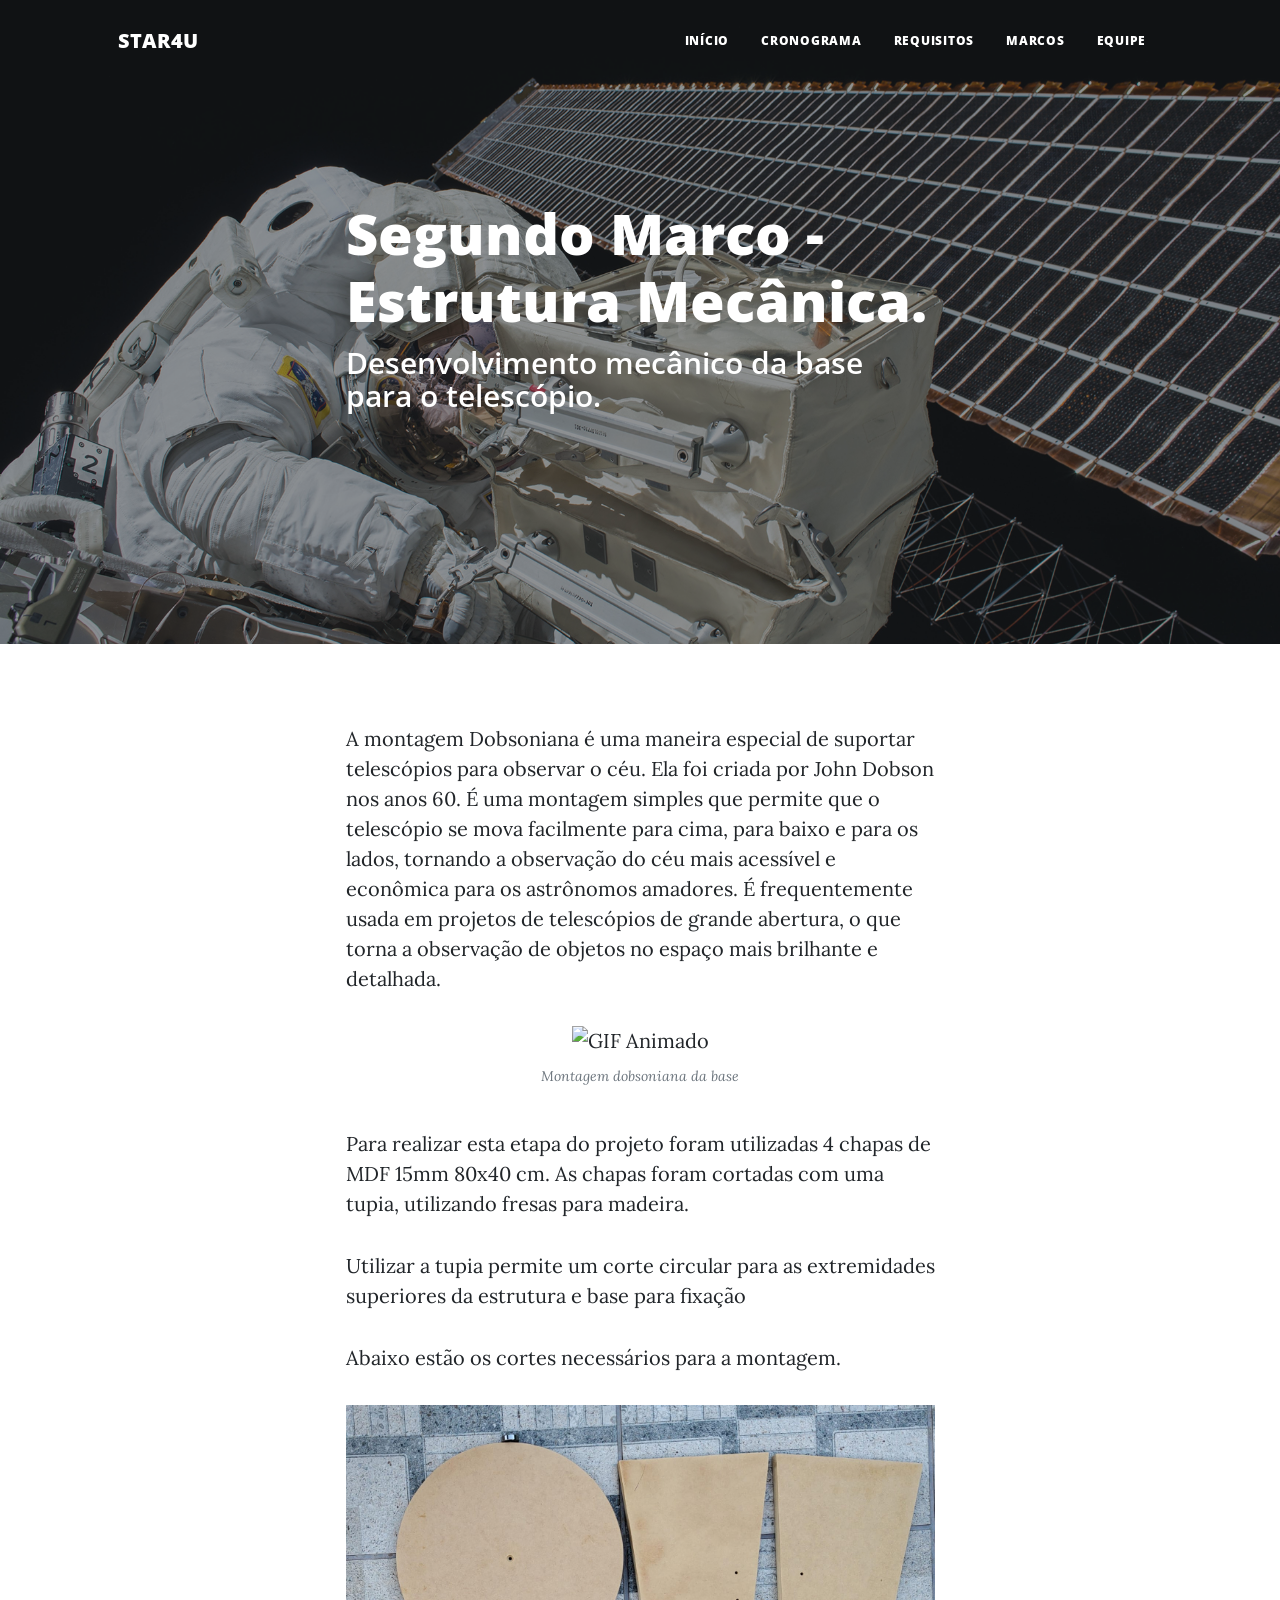
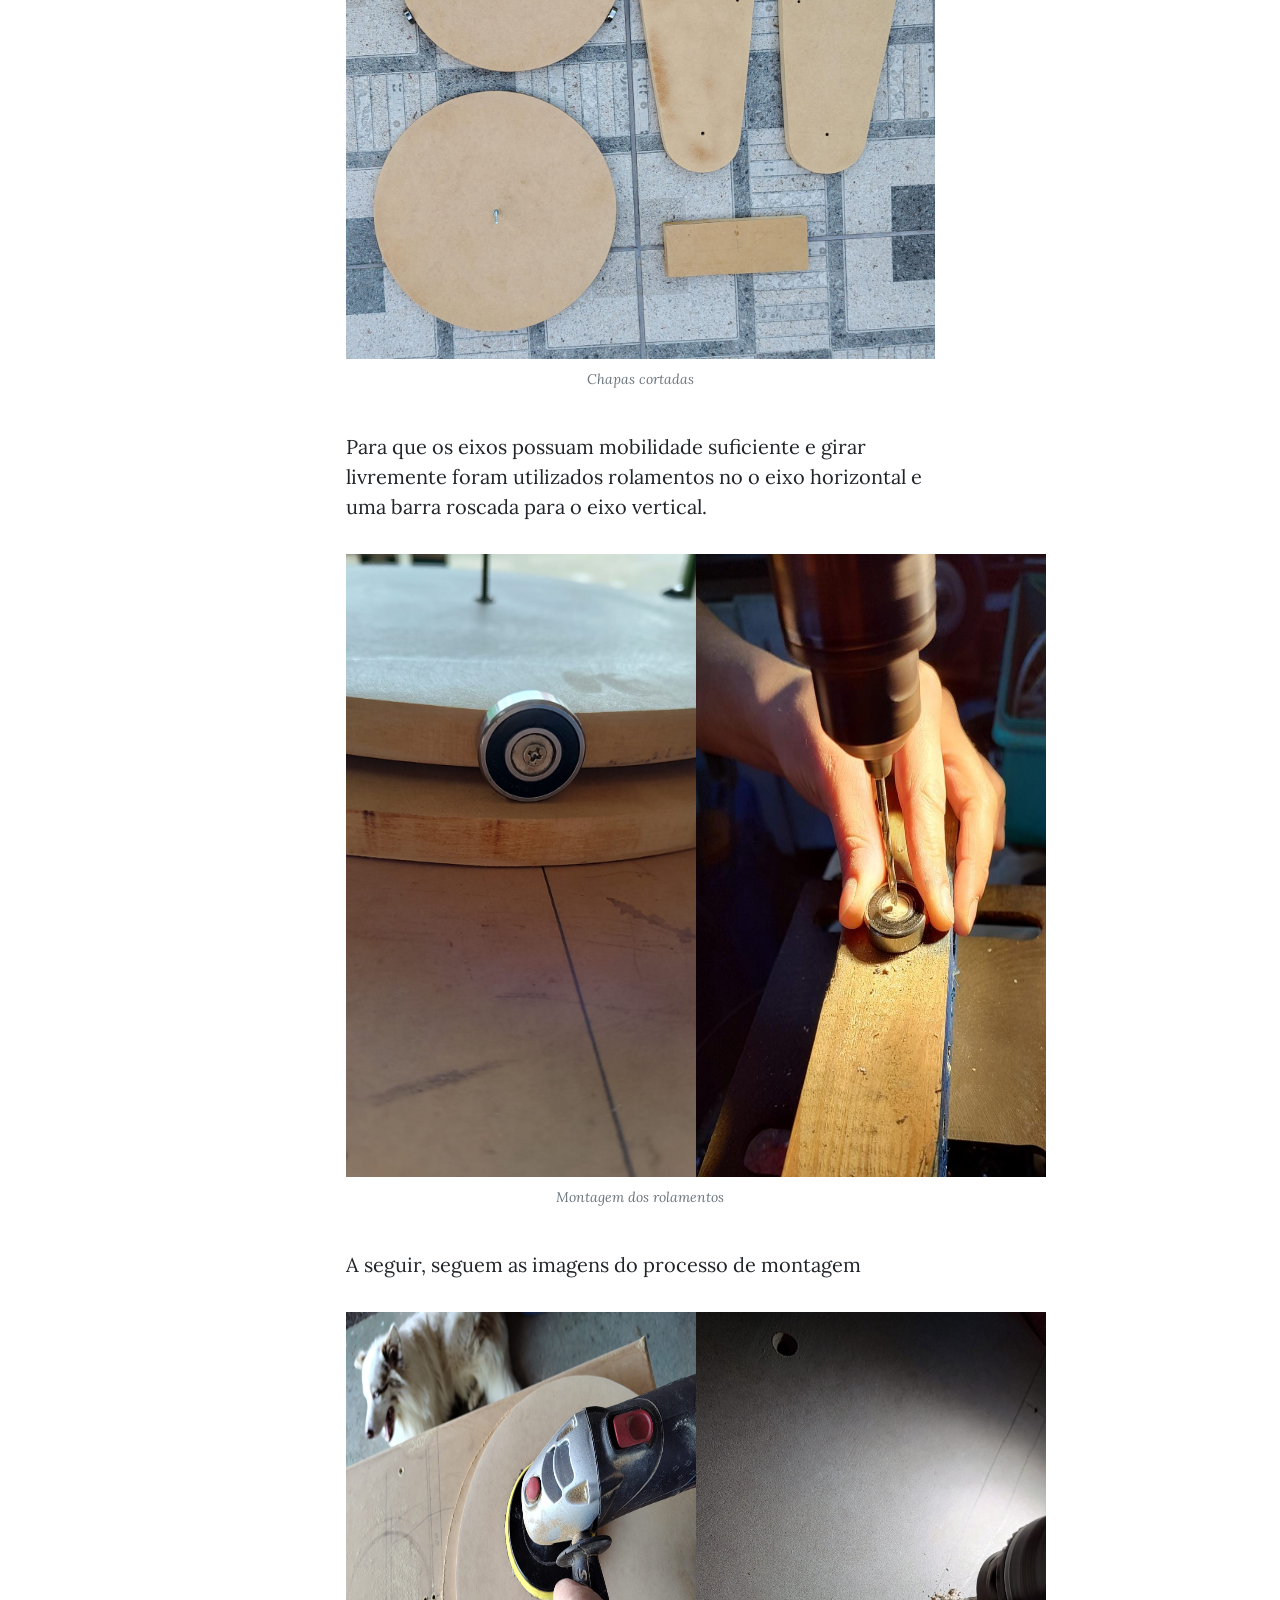
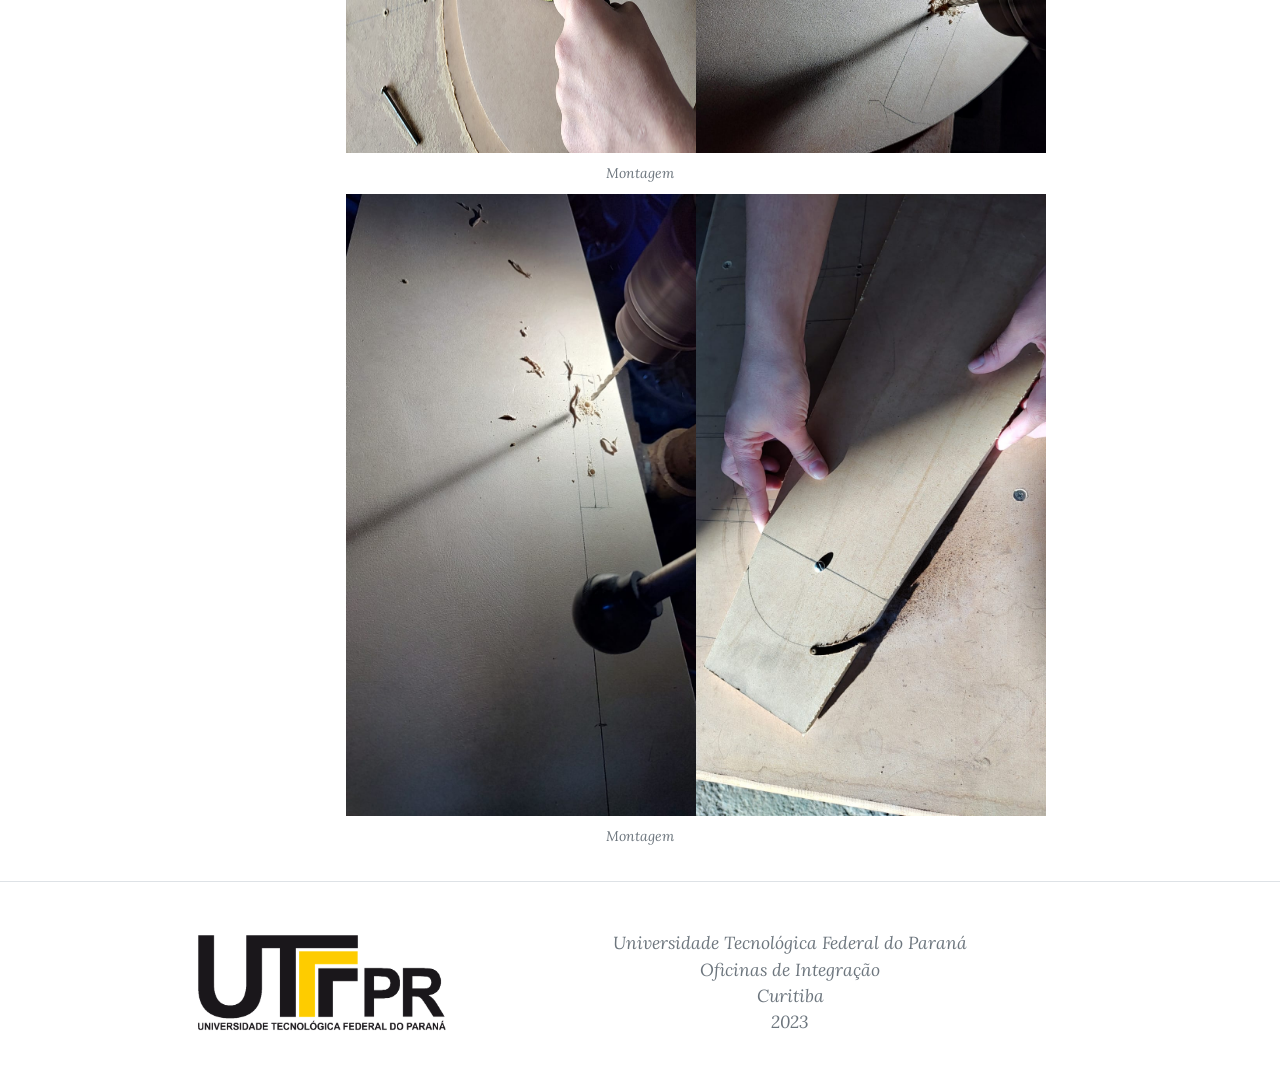
==== OficinasBlog/segundo_marco.html @ 16aa6b26 "Blog" ====
<!DOCTYPE html>
<html lang="en">
  <head>
    <meta charset="utf-8" />
    <meta
      name="viewport"
      content="width=device-width, initial-scale=1, shrink-to-fit=no"
    />
    <meta name="description" content="" />
    <meta name="author" content="" />
    <title>STAR4U</title>
    <link rel="icon" type="image/x-icon" href="assets/favicon.ico" />
    <!-- Font Awesome icons (free version)-->
    <script
      src="https://use.fontawesome.com/releases/v6.3.0/js/all.js"
      crossorigin="anonymous"
    ></script>
    <!-- Google fonts-->
    <link
      href="https://fonts.googleapis.com/css?family=Lora:400,700,400italic,700italic"
      rel="stylesheet"
      type="text/css"
    />
    <link
      href="https://fonts.googleapis.com/css?family=Open+Sans:300italic,400italic,600italic,700italic,800italic,400,300,600,700,800"
      rel="stylesheet"
      type="text/css"
    />
    <!-- Core theme CSS (includes Bootstrap)-->
    <link href="css/styles.css" rel="stylesheet" />
  </head>
  <body>
    <!-- Navigation-->
    <nav class="navbar navbar-expand-lg navbar-light" id="mainNav">
      <div class="container px-4 px-lg-5">
        <a class="navbar-brand" href="index.html">STAR4U</a>
        <button
          class="navbar-toggler"
          type="button"
          data-bs-toggle="collapse"
          data-bs-target="#navbarResponsive"
          aria-controls="navbarResponsive"
          aria-expanded="false"
          aria-label="Toggle navigation"
        >
          Menu
          <i class="fas fa-bars"></i>
        </button>
        <div class="collapse navbar-collapse" id="navbarResponsive">
          <ul class="navbar-nav ms-auto py-4 py-lg-0">
            <li class="nav-item">
              <a class="nav-link px-lg-3 py-3 py-lg-4" href="index.html"
                >Início</a
              >
            </li>
            <li class="nav-item">
              <a class="nav-link px-lg-3 py-3 py-lg-4" href="cronograma.html"
                >Cronograma</a
              >
            </li>
            <li class="nav-item">
              <a class="nav-link px-lg-3 py-3 py-lg-4" href="requisitos.html"
                >Requisitos</a
              >
            </li>
            <li class="nav-item">
              <a class="nav-link px-lg-3 py-3 py-lg-4" href="marcos.html"
                >Marcos</a
              >
            </li>
            <li class="nav-item">
              <a class="nav-link px-lg-3 py-3 py-lg-4" href="equipe.html"
                >Equipe</a
              >
            </li>
          </ul>
        </div>
      </div>
    </nav>
    <!-- Page Header-->
    <header
      class="masthead"
      style="background-image: url('assets/img/post-bg.jpg')"
    >
      <div class="container position-relative px-4 px-lg-5">
        <div class="row gx-4 gx-lg-5 justify-content-center">
          <div class="col-md-10 col-lg-8 col-xl-7">
            <div class="post-heading">
              <h1>Segundo Marco - Estrutura Mecânica.</h1>
              <h2 class="subheading">
                Desenvolvimento mecânico da base para o telescópio.
              </h2>
            </div>
          </div>
        </div>
      </div>
    </header>
    <!-- Post Content-->
    <article class="mb-4">
      <div class="container px-4 px-lg-5">
        <div class="row gx-4 gx-lg-5 justify-content-center">
          <div class="col-md-10 col-lg-8 col-xl-7">
            <p>
              A montagem Dobsoniana é uma maneira especial de suportar
              telescópios para observar o céu. Ela foi criada por John Dobson
              nos anos 60. É uma montagem simples que permite que o telescópio
              se mova facilmente para cima, para baixo e para os lados, tornando
              a observação do céu mais acessível e econômica para os astrônomos
              amadores. É frequentemente usada em projetos de telescópios de
              grande abertura, o que torna a observação de objetos no espaço
              mais brilhante e detalhada.
            </p>
            <div style="display: flex; justify-content: center">
              <img
                class="img-fluid"
                src="assets/img/baseGif.gif"
                alt="GIF Animado"
              />
            </div>
            <span class="caption text-muted">Montagem dobsoniana da base</span>
            <p>
              Para realizar esta etapa do projeto foram utilizadas 4 chapas de
              MDF 15mm 80x40 cm. As chapas foram cortadas com uma tupia,
              utilizando fresas para madeira.
            </p>

            <p>
              Utilizar a tupia permite um corte circular para as extremidades
              superiores da estrutura e base para fixação
            </p>
            <p>Abaixo estão os cortes necessários para a montagem.</p>
            <img class="img-fluid" src="assets/img/post2img2.jpg" />
            <span class="caption text-muted">Chapas cortadas</span>
            <p>
              Para que os eixos possuam mobilidade suficiente e girar livremente
              foram utilizados rolamentos no o eixo horizontal e uma barra
              roscada para o eixo vertical.
            </p>
            <div style="display: flex; width: 350px">
              <img class="img-fluid" src="assets/img/post2img3.jpg" />
              <img class="img-fluid" src="assets/img/post2img4.jpg" />
            </div>
            <span class="caption text-muted">Montagem dos rolamentos</span>
            <p>A seguir, seguem as imagens do processo de montagem</p>
            <div style="display: flex; width: 350px">
              <img class="img-fluid" src="assets/img/post2img5.jpg" />
              <img class="img-fluid" src="assets/img/post2img6.jpg" />
            </div>
            <span class="caption text-muted">Montagem</span>
            <div style="display: flex; width: 350px">
              <img class="img-fluid" src="assets/img/post2img7.jpg" />
              <img class="img-fluid" src="assets/img/post2img8.jpg" />
            </div>
            <span class="caption text-muted">Montagem</span>
          </div>
        </div>
      </div>
    </article>
    <!-- Footer-->
    <footer class="border-top">
      <div class="container px-4 px-lg-5">
        <div class="row gx-4 gx-lg-5 justify-content-center">
          <img
            style="width: 300px"
            class="img-fluid"
            src="assets/img/logo.png"
          />
          <div class="col-md-10 col-lg-8 col-xl-7">
            <div class="small text-center text-muted fst-italic">
              Universidade Tecnológica Federal do Paraná
            </div>
            <div class="small text-center text-muted fst-italic">
              Oficinas de Integração
            </div>
            <div class="small text-center text-muted fst-italic">Curitiba</div>
            <div class="small text-center text-muted fst-italic">2023</div>
          </div>
        </div>
      </div>
    </footer>
    <!-- Bootstrap core JS-->
    <script src="https://cdn.jsdelivr.net/npm/bootstrap@5.2.3/dist/js/bootstrap.bundle.min.js"></script>
    <!-- Core theme JS-->
    <script src="js/scripts.js"></script>
  </body>
</html>
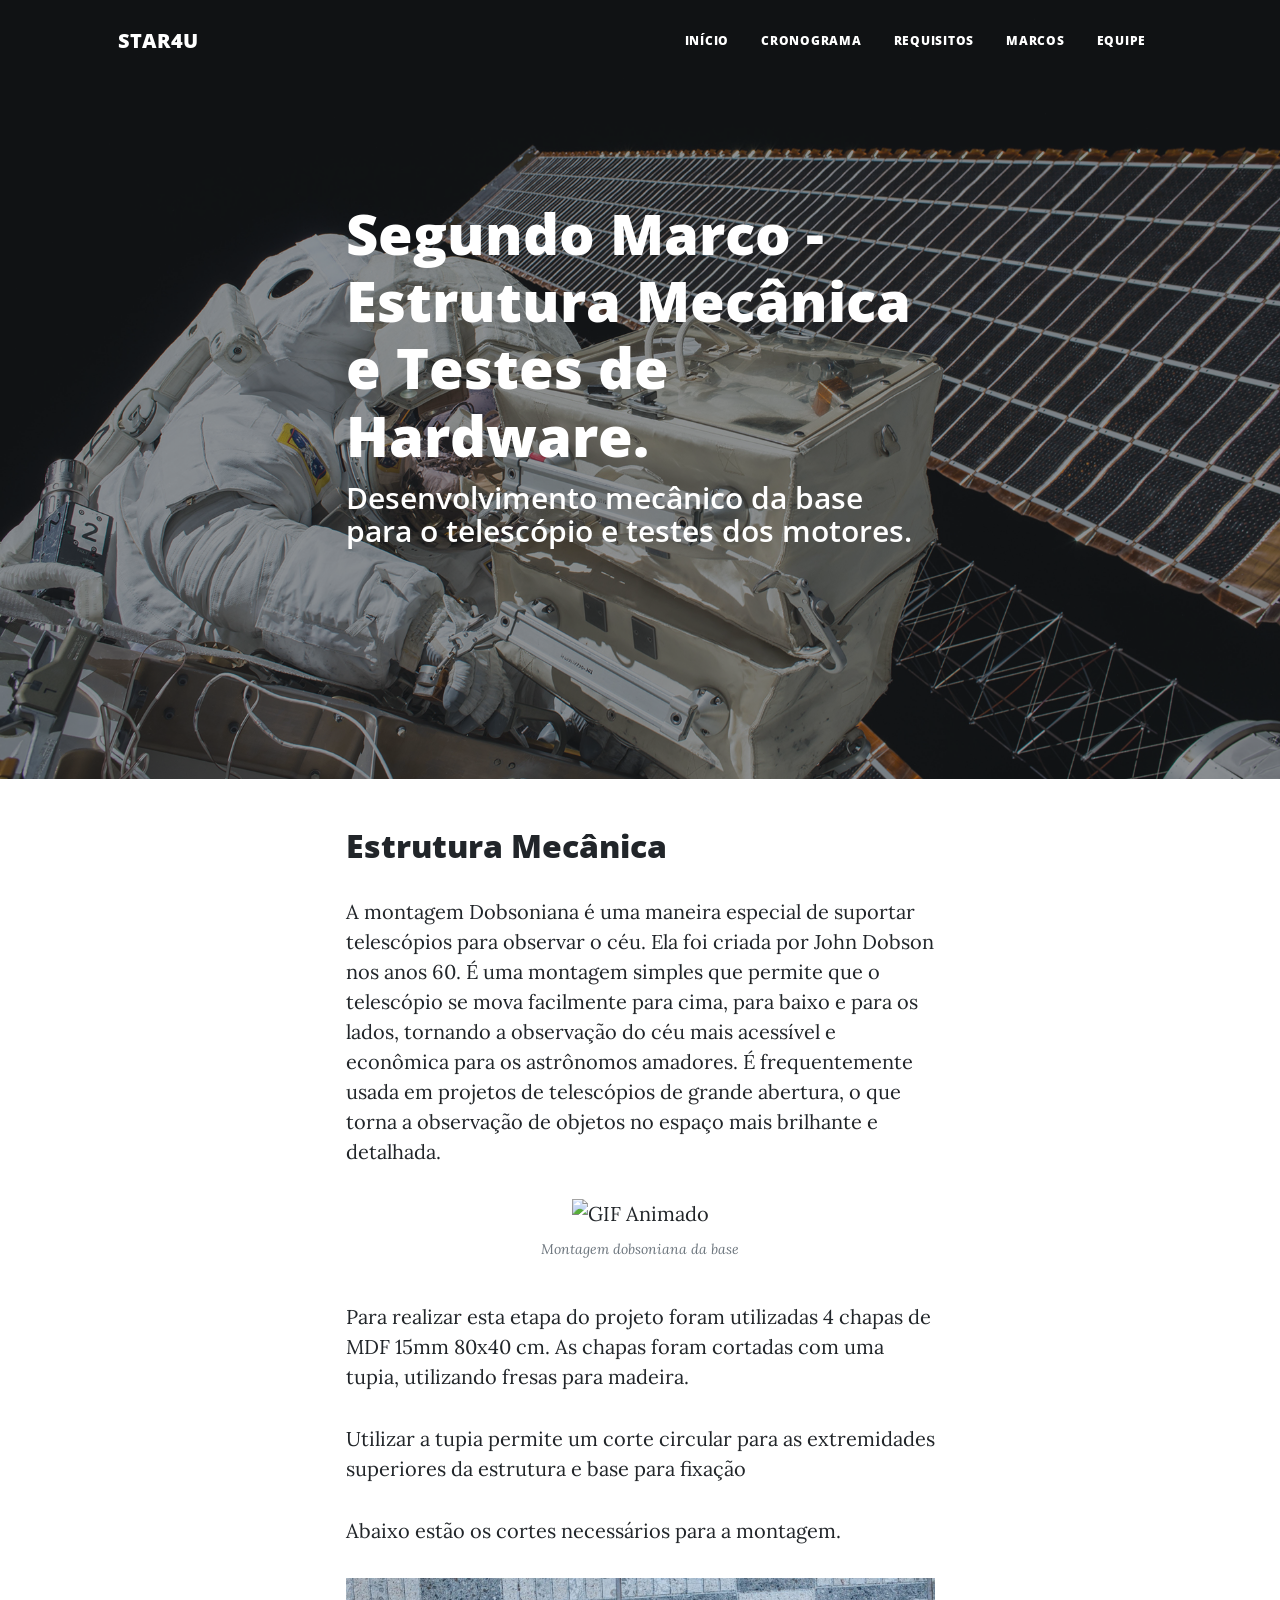
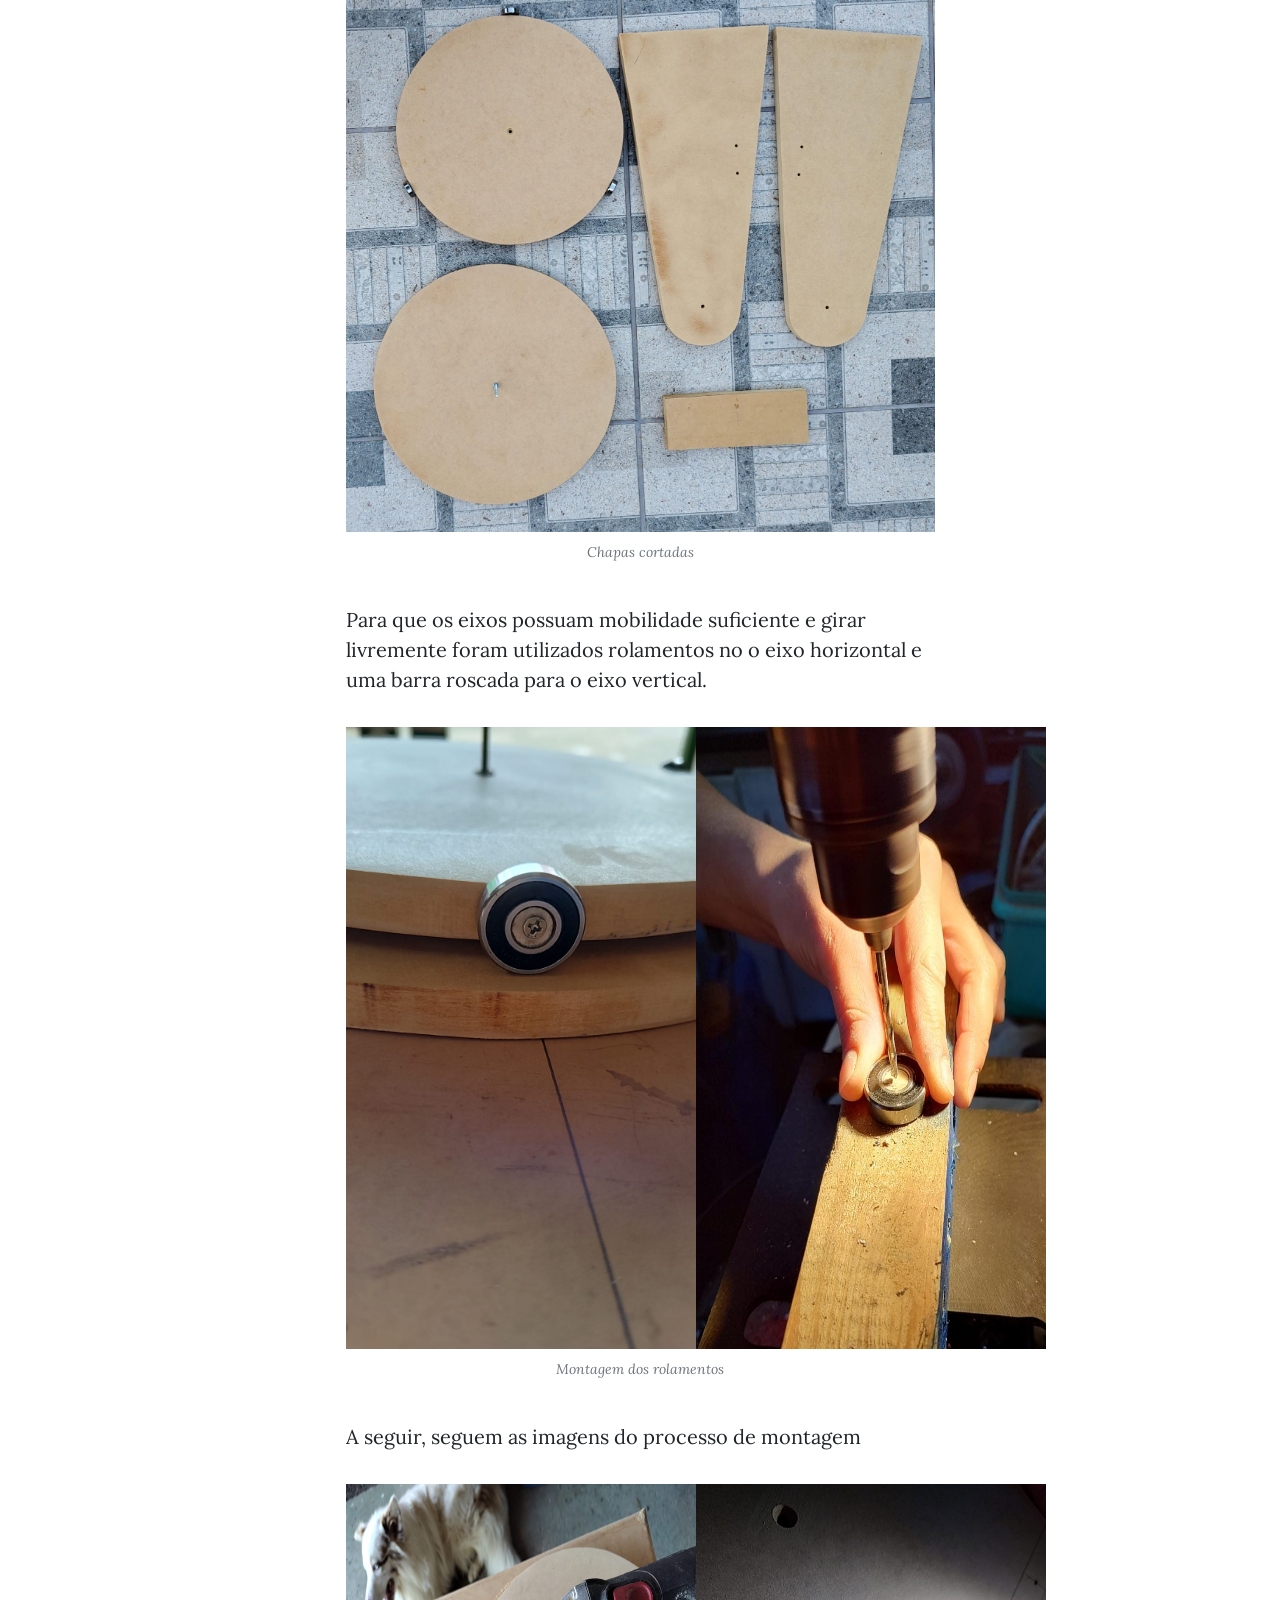
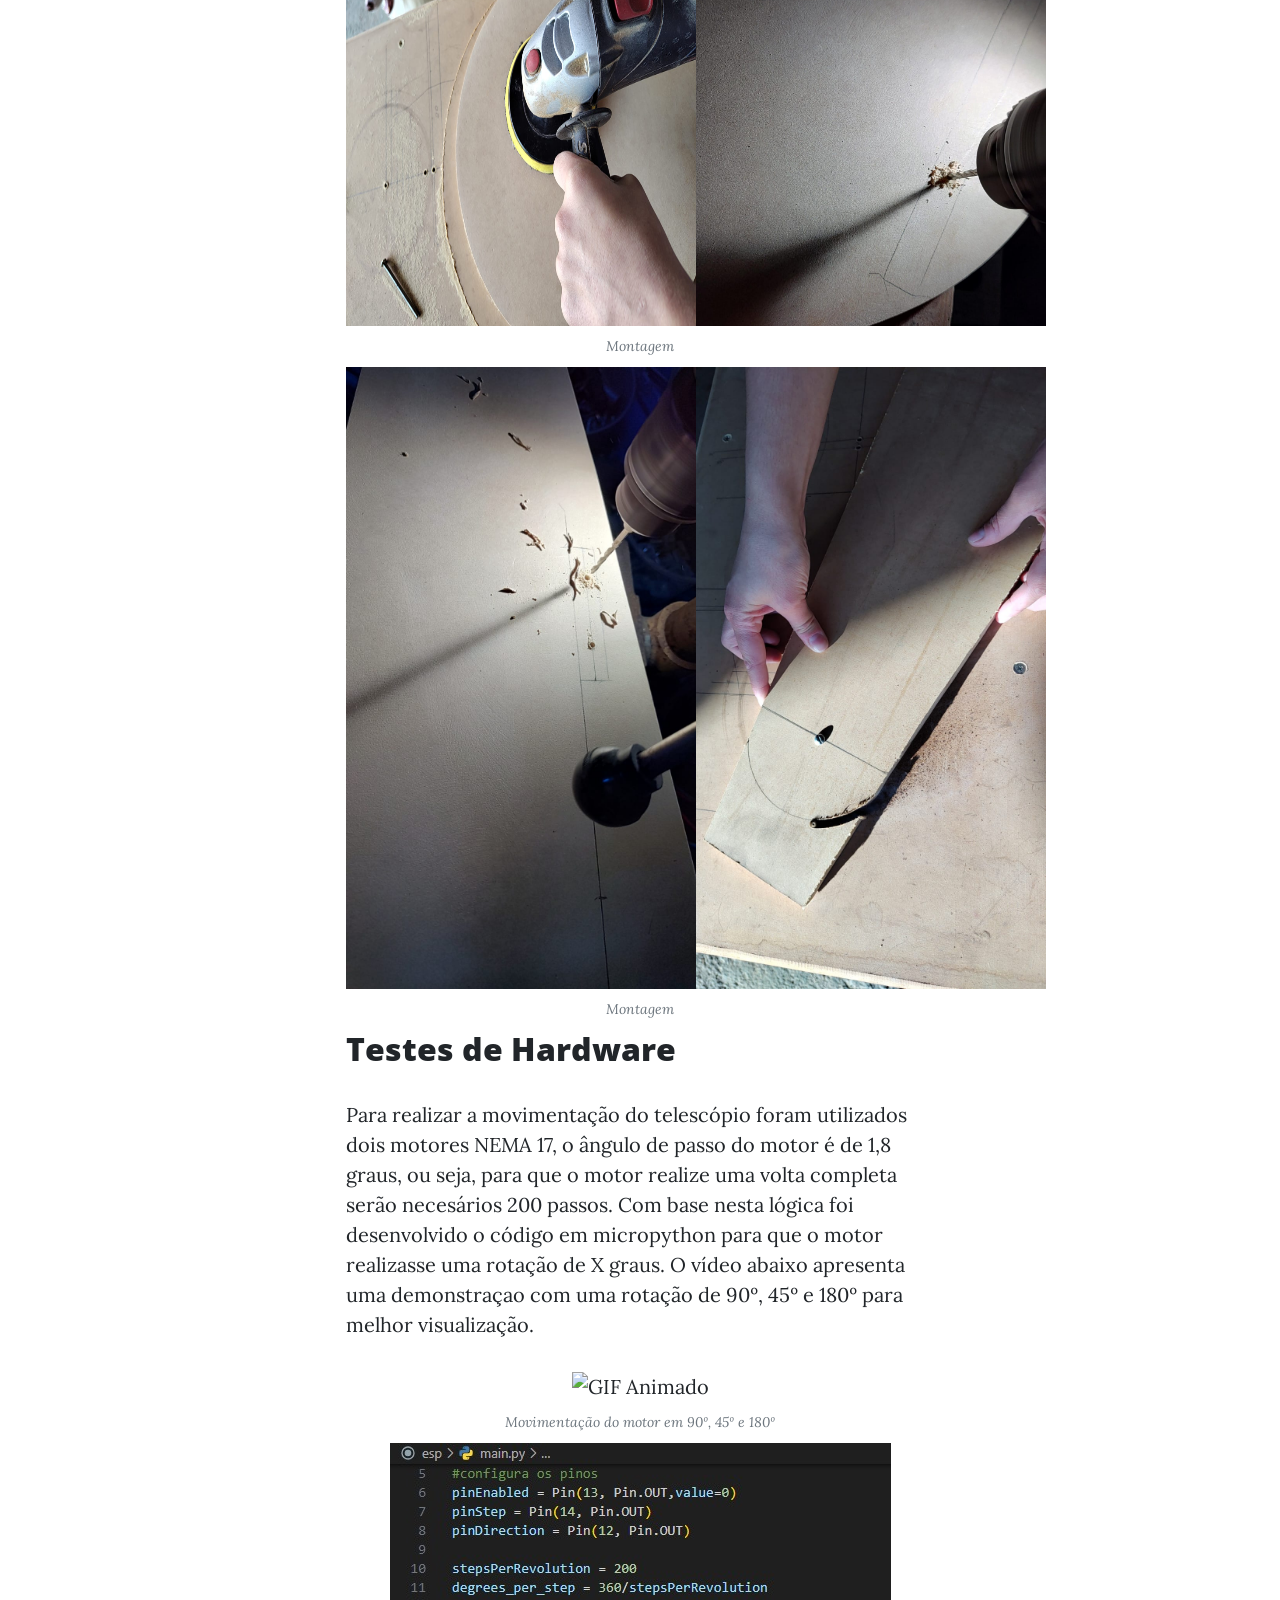
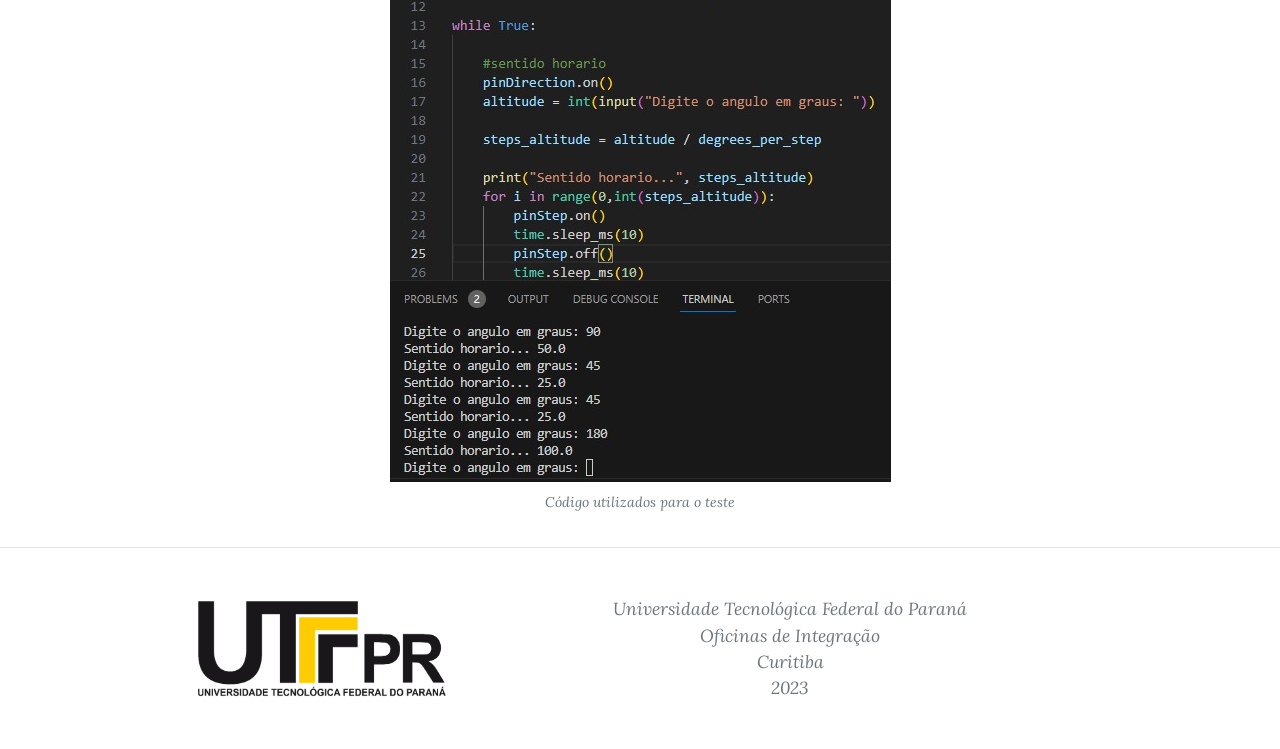
==== commit 00e3d916: "segundo marco" ====
--- a/OficinasBlog/segundo_marco.html
+++ b/OficinasBlog/segundo_marco.html
@@ -86,9 +86,10 @@
         <div class="row gx-4 gx-lg-5 justify-content-center">
           <div class="col-md-10 col-lg-8 col-xl-7">
             <div class="post-heading">
-              <h1>Segundo Marco - Estrutura Mecânica.</h1>
+              <h1>Segundo Marco - Estrutura Mecânica e Testes de Hardware.</h1>
               <h2 class="subheading">
-                Desenvolvimento mecânico da base para o telescópio.
+                Desenvolvimento mecânico da base para o telescópio e testes dos
+                motores.
               </h2>
             </div>
           </div>
@@ -100,6 +101,7 @@
       <div class="container px-4 px-lg-5">
         <div class="row gx-4 gx-lg-5 justify-content-center">
           <div class="col-md-10 col-lg-8 col-xl-7">
+            <h2>Estrutura Mecânica</h2>
             <p>
               A montagem Dobsoniana é uma maneira especial de suportar
               telescópios para observar o céu. Ela foi criada por John Dobson
@@ -152,7 +154,35 @@
               <img class="img-fluid" src="assets/img/post2img8.jpg" />
             </div>
             <span class="caption text-muted">Montagem</span>
-          </div>
+            <h2>Testes de Hardware</h2>
+            <p>
+              Para realizar a movimentação do telescópio foram utilizados dois
+              motores NEMA 17, o ângulo de passo do motor é de 1,8 graus, ou
+              seja, para que o motor realize uma volta completa serão necesários
+              200 passos. Com base nesta lógica foi desenvolvido o código em
+              micropython para que o motor realizasse uma rotação de X graus. O
+              vídeo abaixo apresenta uma demonstraçao com uma rotação de 90º,
+              45º e 180º para melhor visualização.
+            </p>
+            <div style="display: flex; justify-content: center">
+              <img
+                class="img-fluid"
+                src="assets/img/motor.gif"
+                alt="GIF Animado"
+              />
+            </div>
+            <span class="caption text-muted"
+              >Movimentação do motor em 90º, 45º e 180º</span
+            >
+            <div style="display: flex; justify-content: center">
+              <img
+                class="img-fluid"
+                src="assets/img/testeMotorCodigo.jpg"
+              />
+              </div>
+            <span class="caption text-muted"
+              >Código utilizados para o teste</span
+            >
         </div>
       </div>
     </article>
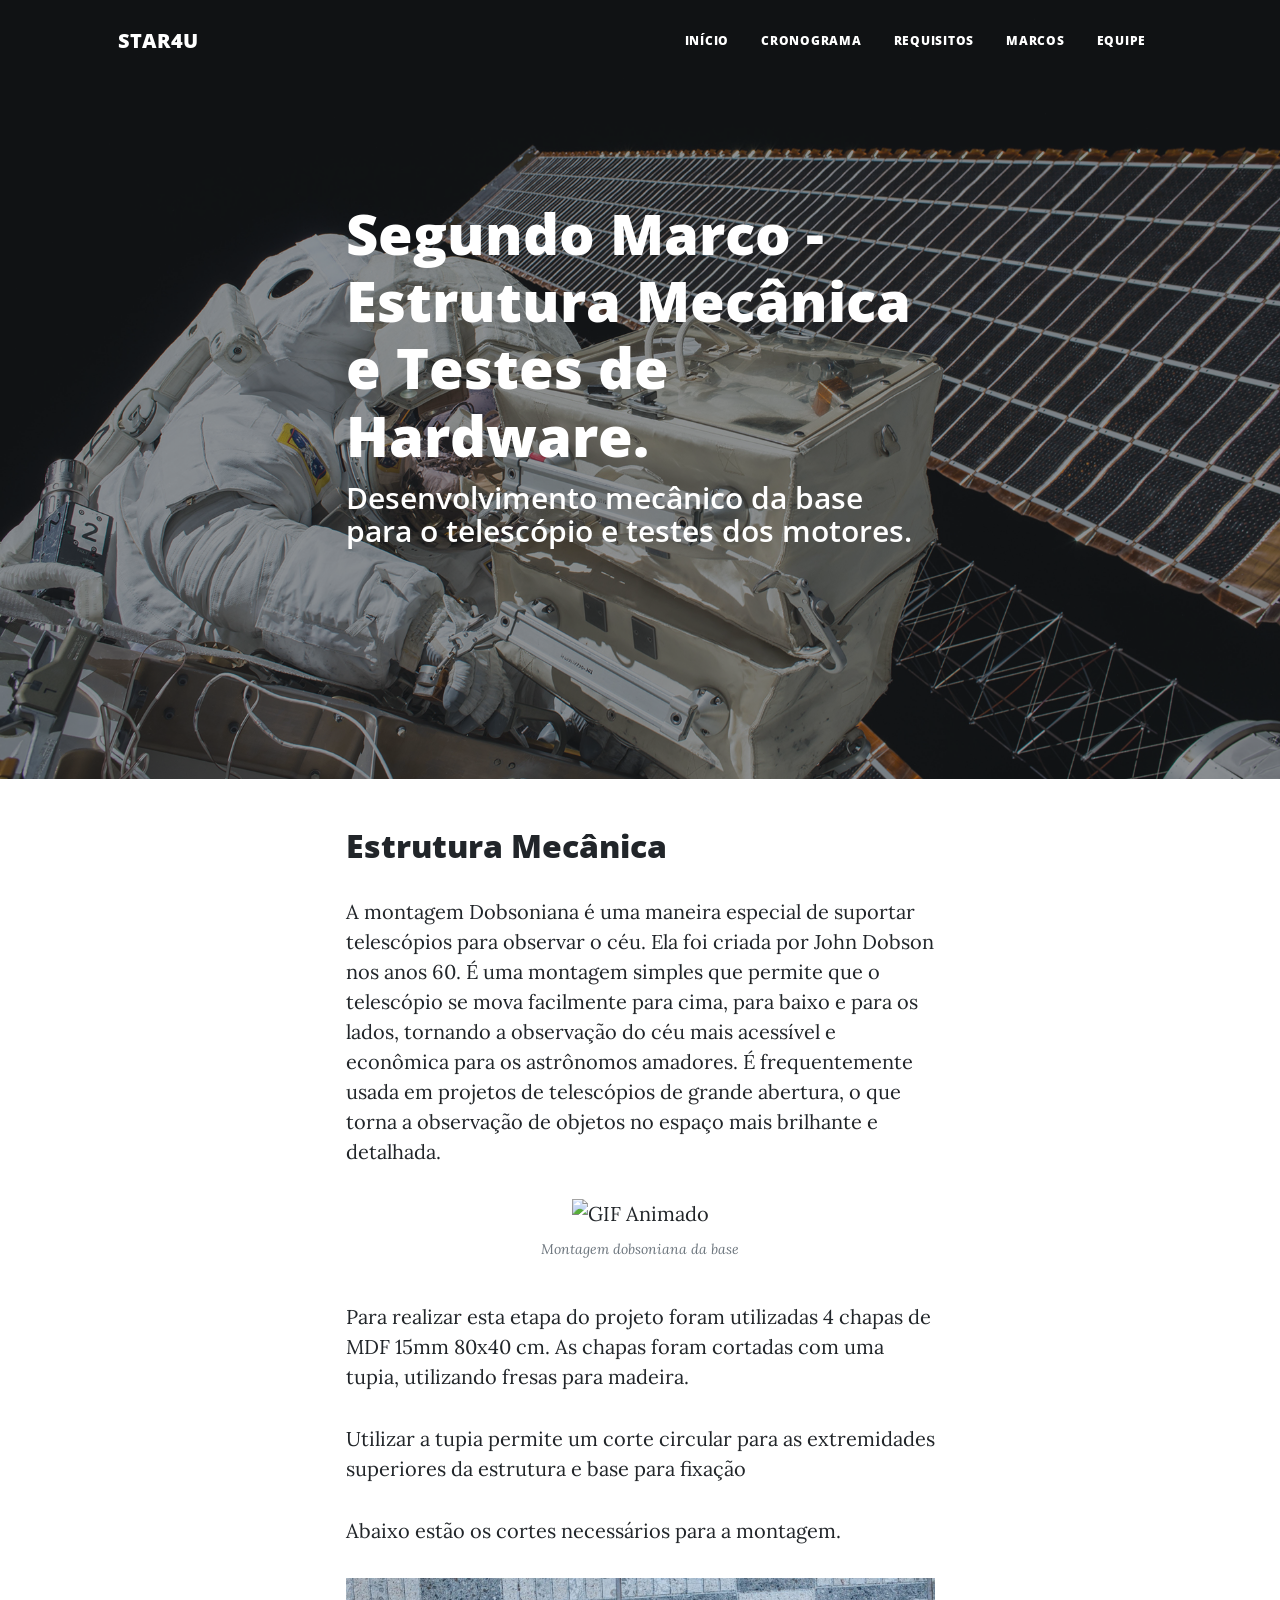
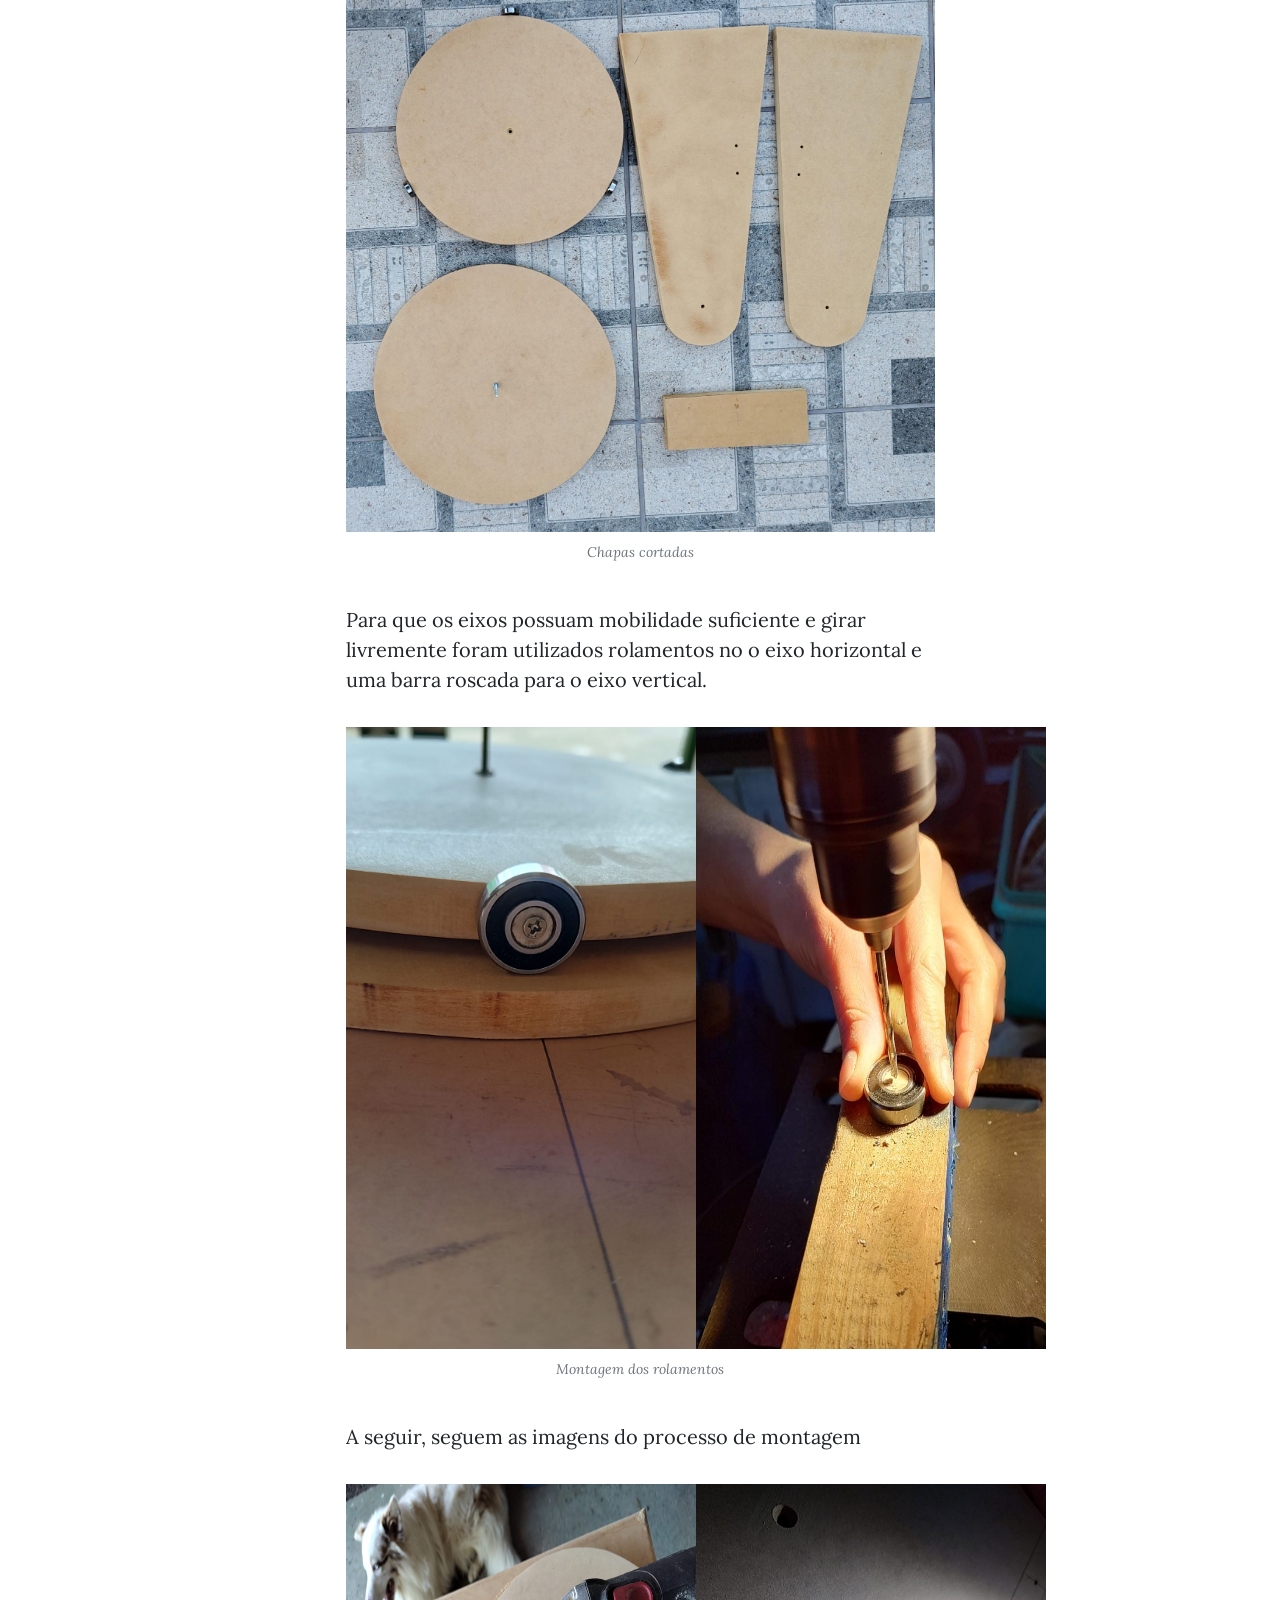
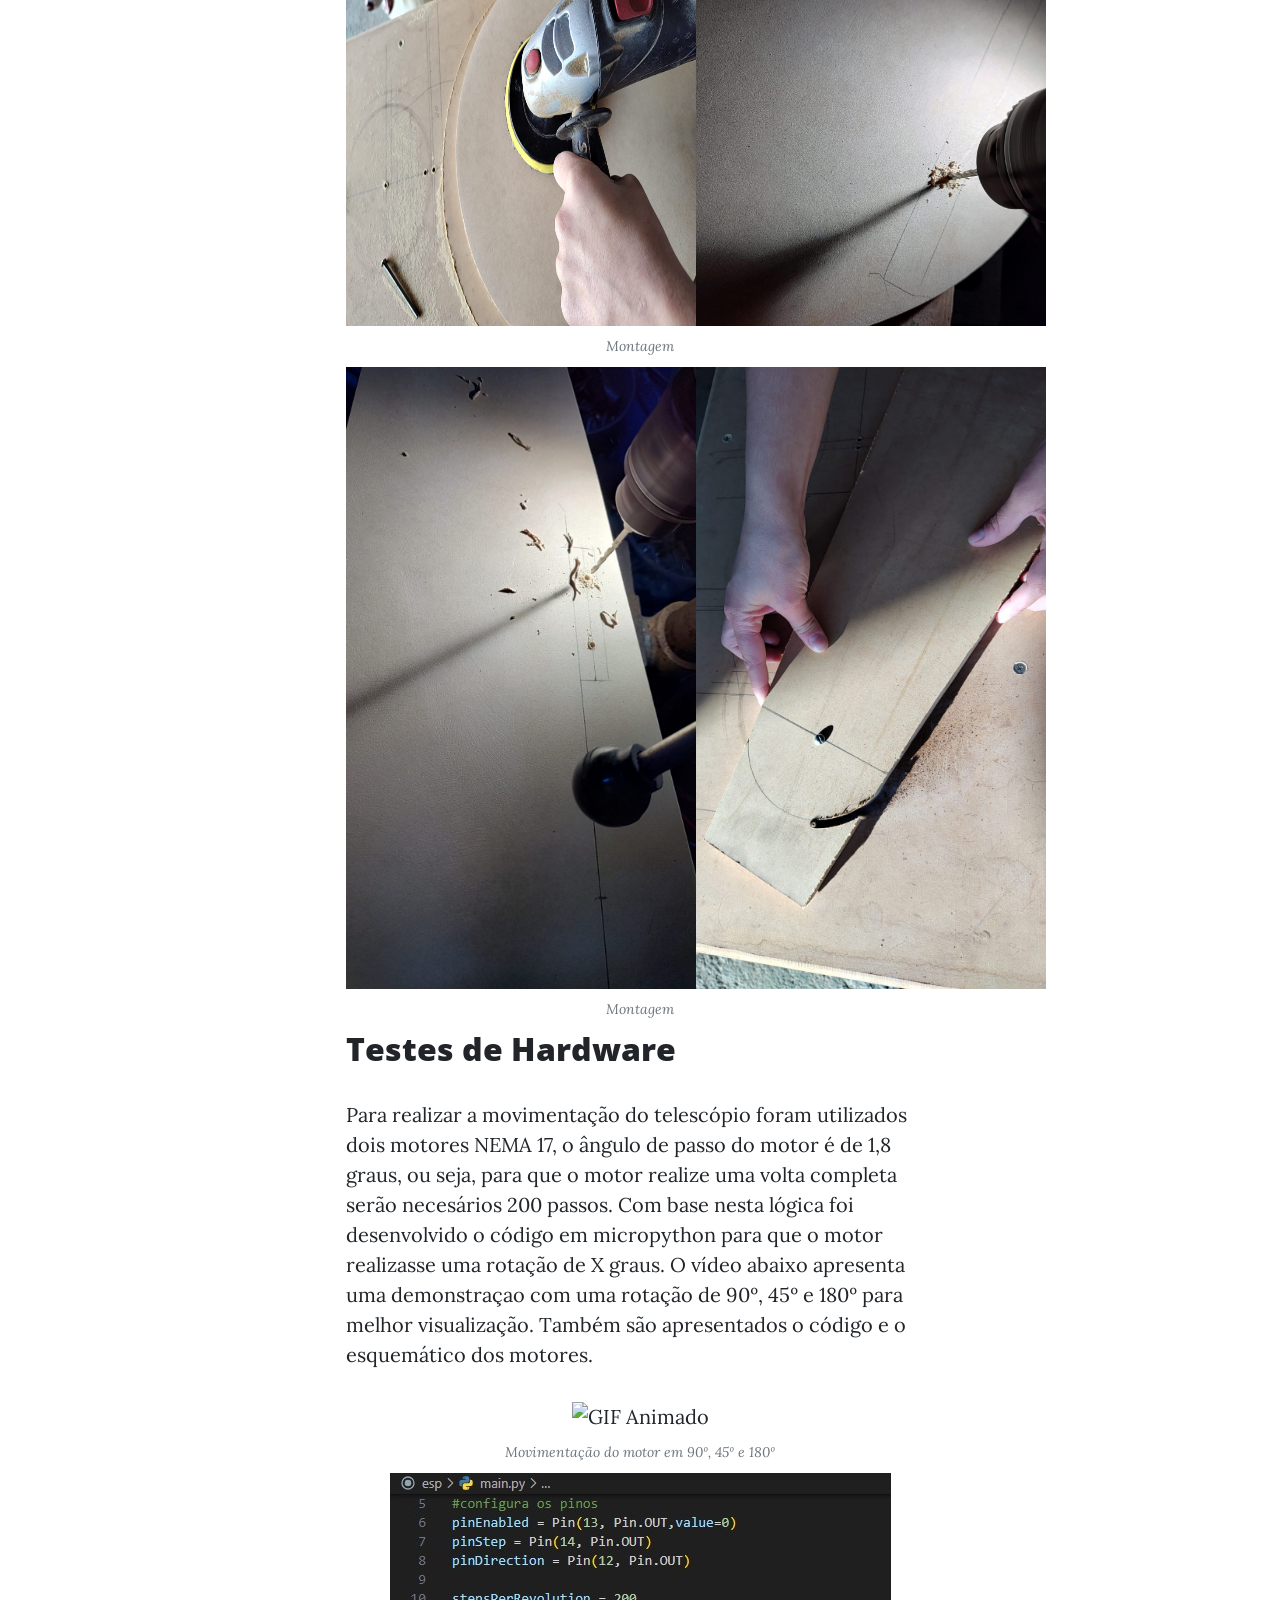
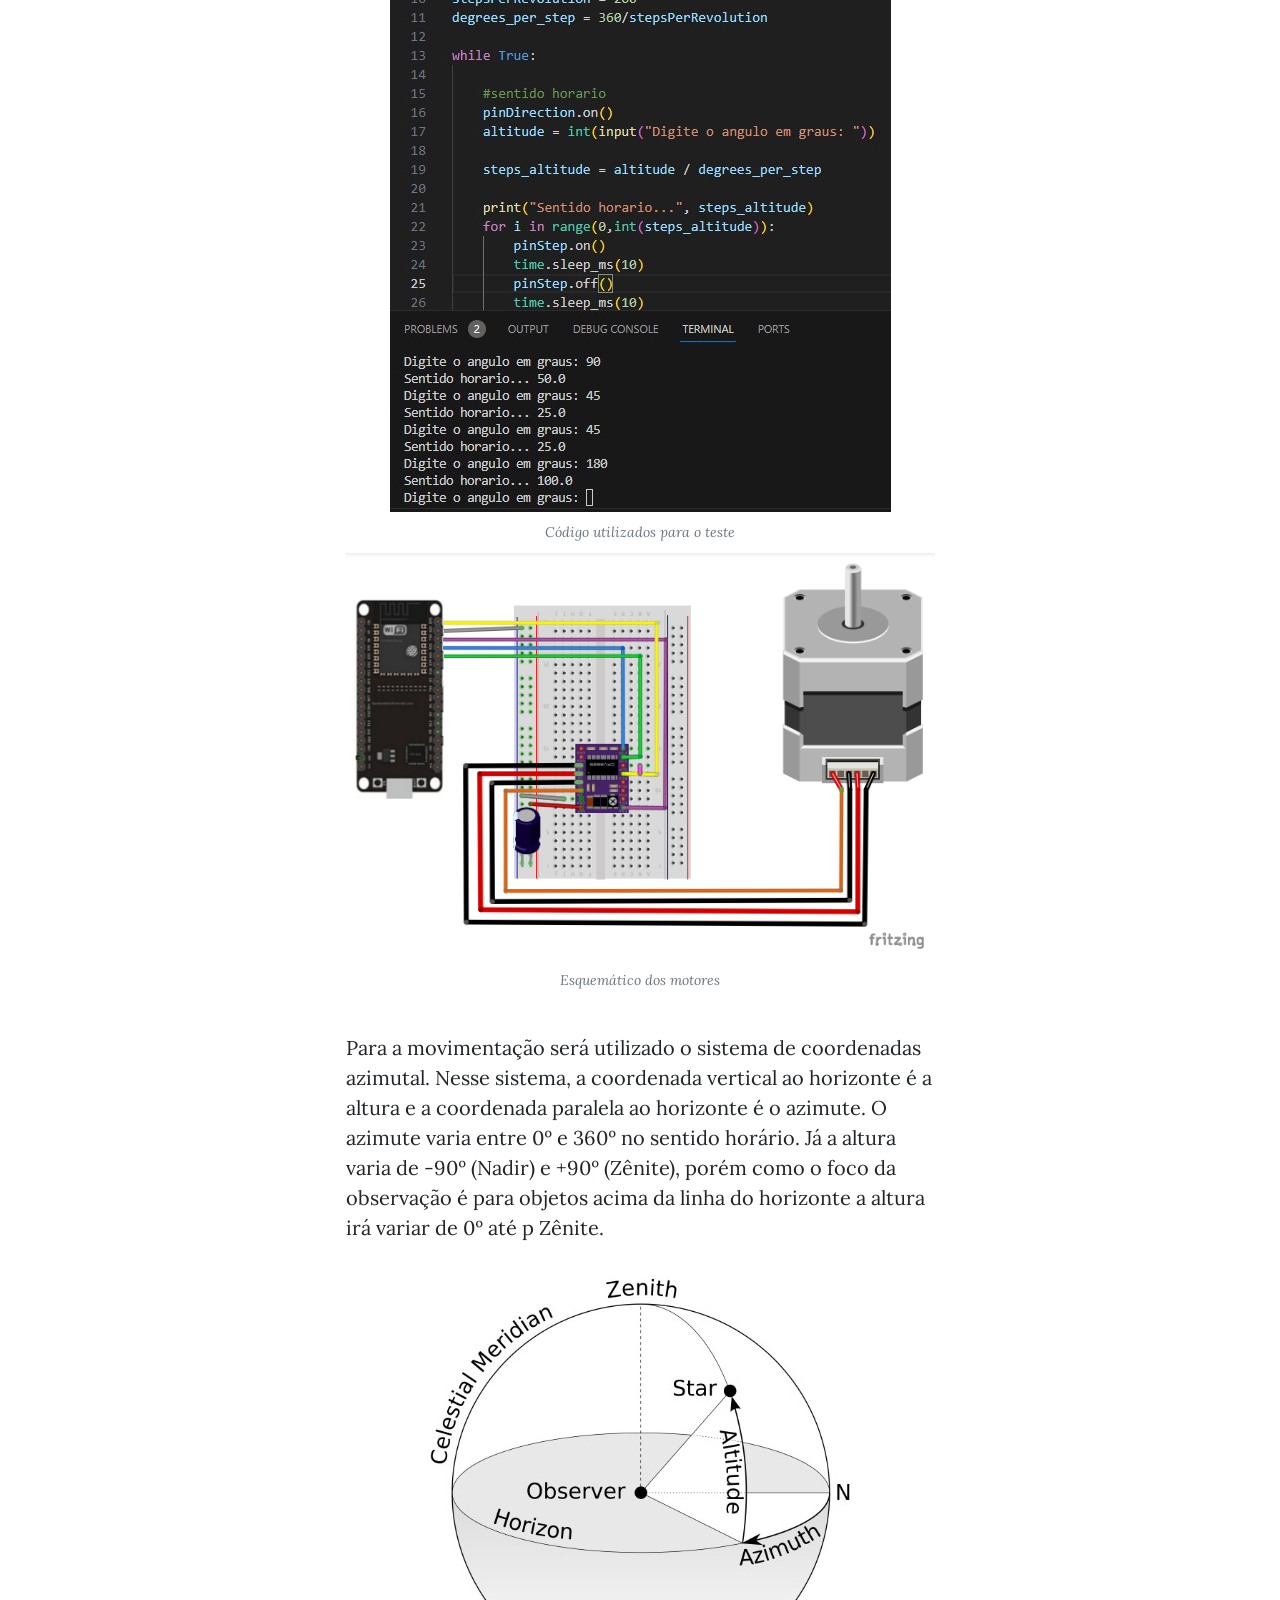
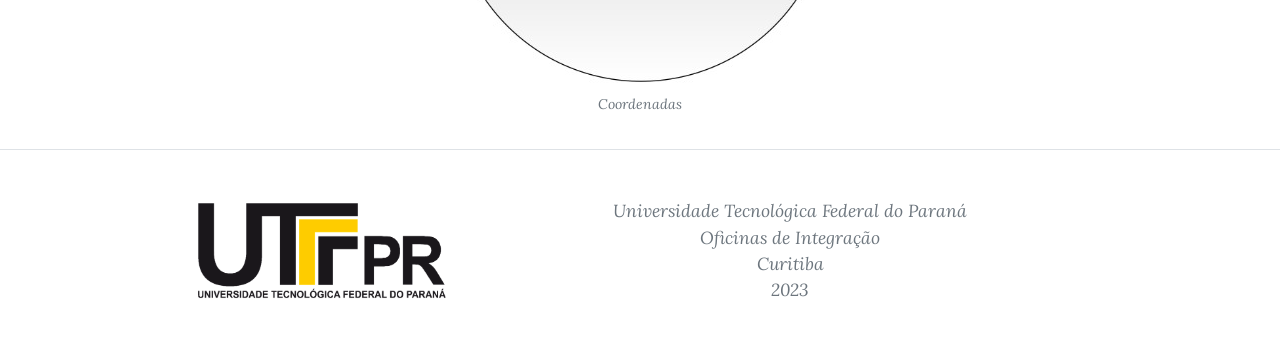
==== commit 379f6a6a: "blog - marco 2 - cronograma" ====
--- a/OficinasBlog/segundo_marco.html
+++ b/OficinasBlog/segundo_marco.html
@@ -156,13 +156,12 @@
             <span class="caption text-muted">Montagem</span>
             <h2>Testes de Hardware</h2>
             <p>
-              Para realizar a movimentação do telescópio foram utilizados dois
-              motores NEMA 17, o ângulo de passo do motor é de 1,8 graus, ou
-              seja, para que o motor realize uma volta completa serão necesários
-              200 passos. Com base nesta lógica foi desenvolvido o código em
-              micropython para que o motor realizasse uma rotação de X graus. O
-              vídeo abaixo apresenta uma demonstraçao com uma rotação de 90º,
-              45º e 180º para melhor visualização.
+              Para realizar a movimentação do telescópio foram utilizados dois motores NEMA 17,
+              o ângulo de passo do motor é de 1,8 graus, ou seja, para que o motor realize uma
+              volta completa serão necesários 200 passos. Com base nesta lógica foi desenvolvido
+              o código em micropython para que o motor realizasse uma rotação de X graus. O vídeo
+              abaixo apresenta uma demonstraçao com uma rotação de 90º, 45º e 180º para melhor
+              visualização. Também são apresentados o código e o esquemático dos motores.
             </p>
             <div style="display: flex; justify-content: center">
               <img
@@ -182,6 +181,30 @@
               </div>
             <span class="caption text-muted"
               >Código utilizados para o teste</span
+            >
+            <div style="display: flex; justify-content: center">
+              <img
+                class="img-fluid"
+                src="assets/img/sketch.png"
+              />
+              </div>
+            <span class="caption text-muted"
+              >Esquemático dos motores </span
+            >
+            <p>
+              Para a movimentação será utilizado o sistema de coordenadas azimutal. Nesse sistema, a coordenada
+              vertical ao horizonte é a altura e a coordenada paralela ao horizonte é o azimute. O azimute varia
+              entre 0º e 360º no sentido horário. Já a altura varia de -90º (Nadir) e +90º (Zênite), porém como o
+              foco da observação é para objetos acima da linha do horizonte a altura irá variar de 0º até p Zênite.
+            </p>
+             <div style="display: flex; justify-content: center">
+              <img
+                class="img-fluid"
+                src="assets/img/coordenadas.jpg"
+              />
+              </div>
+            <span class="caption text-muted"
+              >Coordenadas</span
             >
         </div>
       </div>
